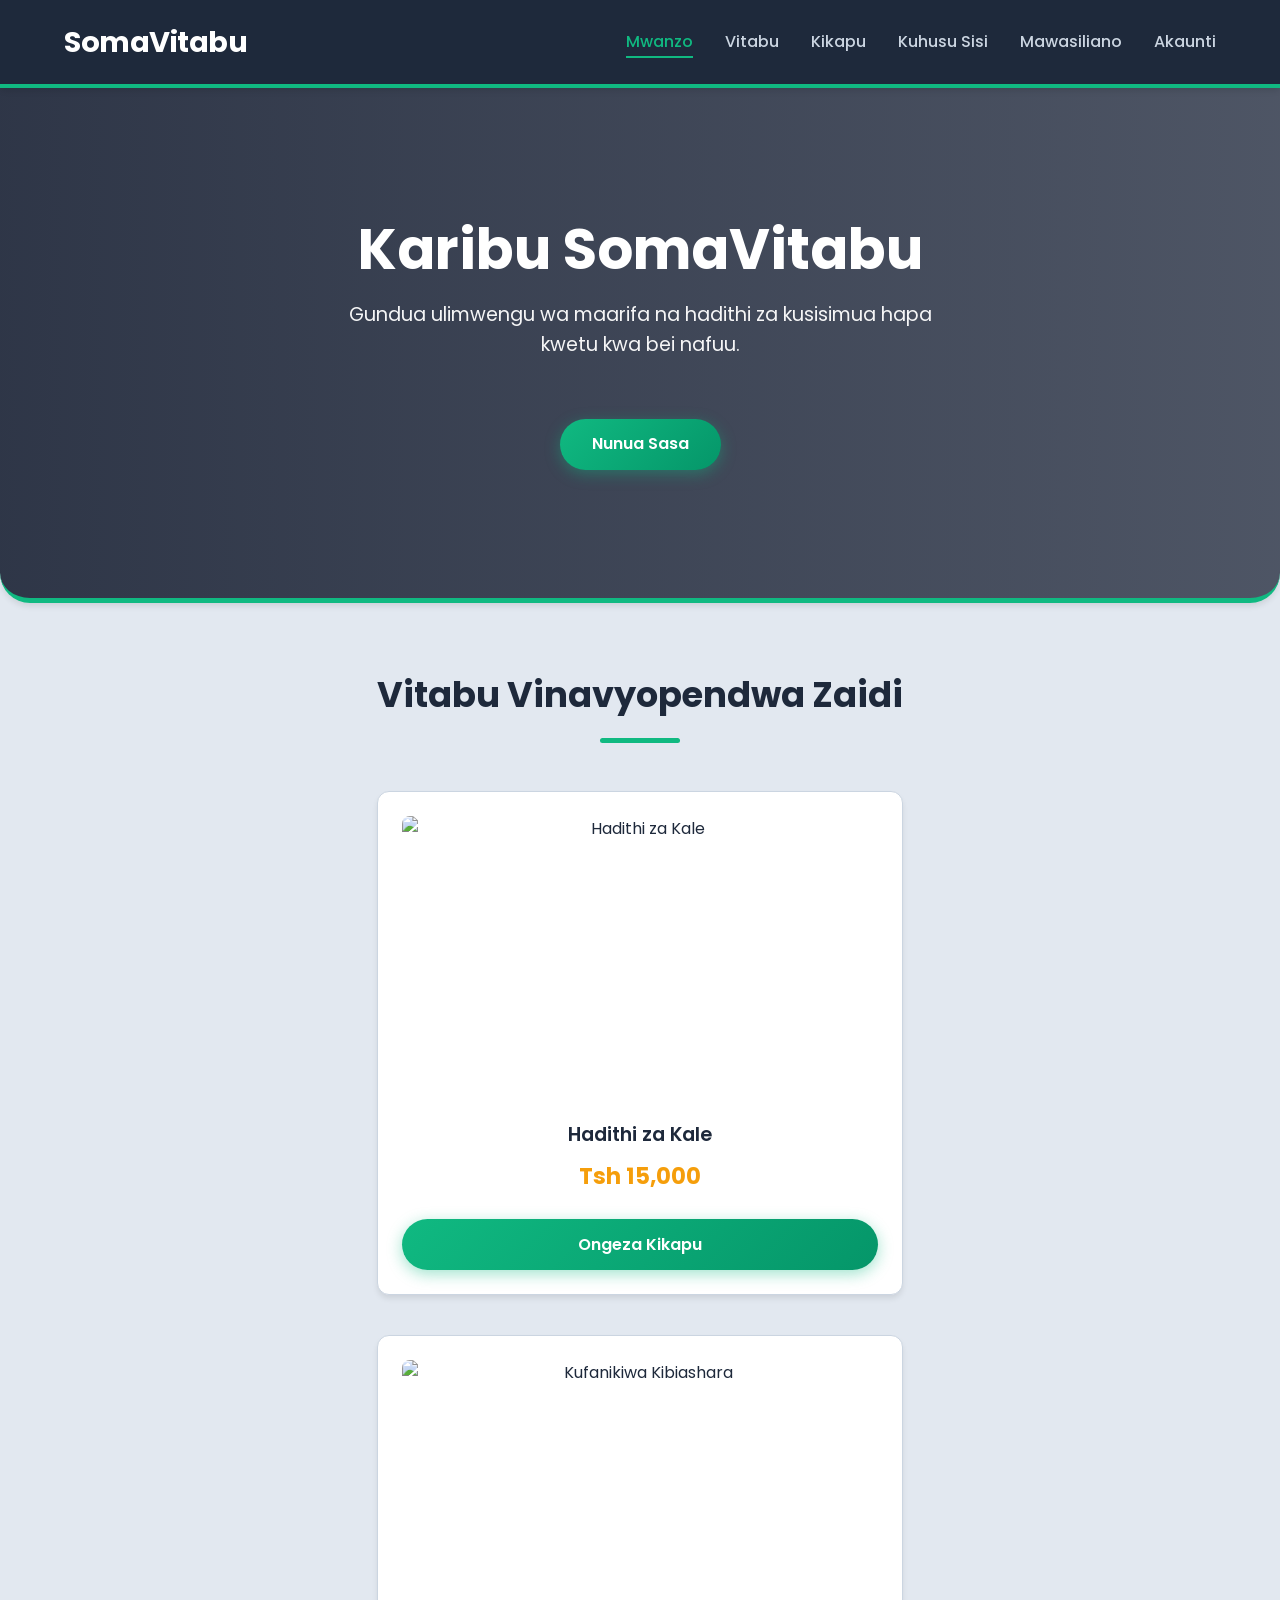
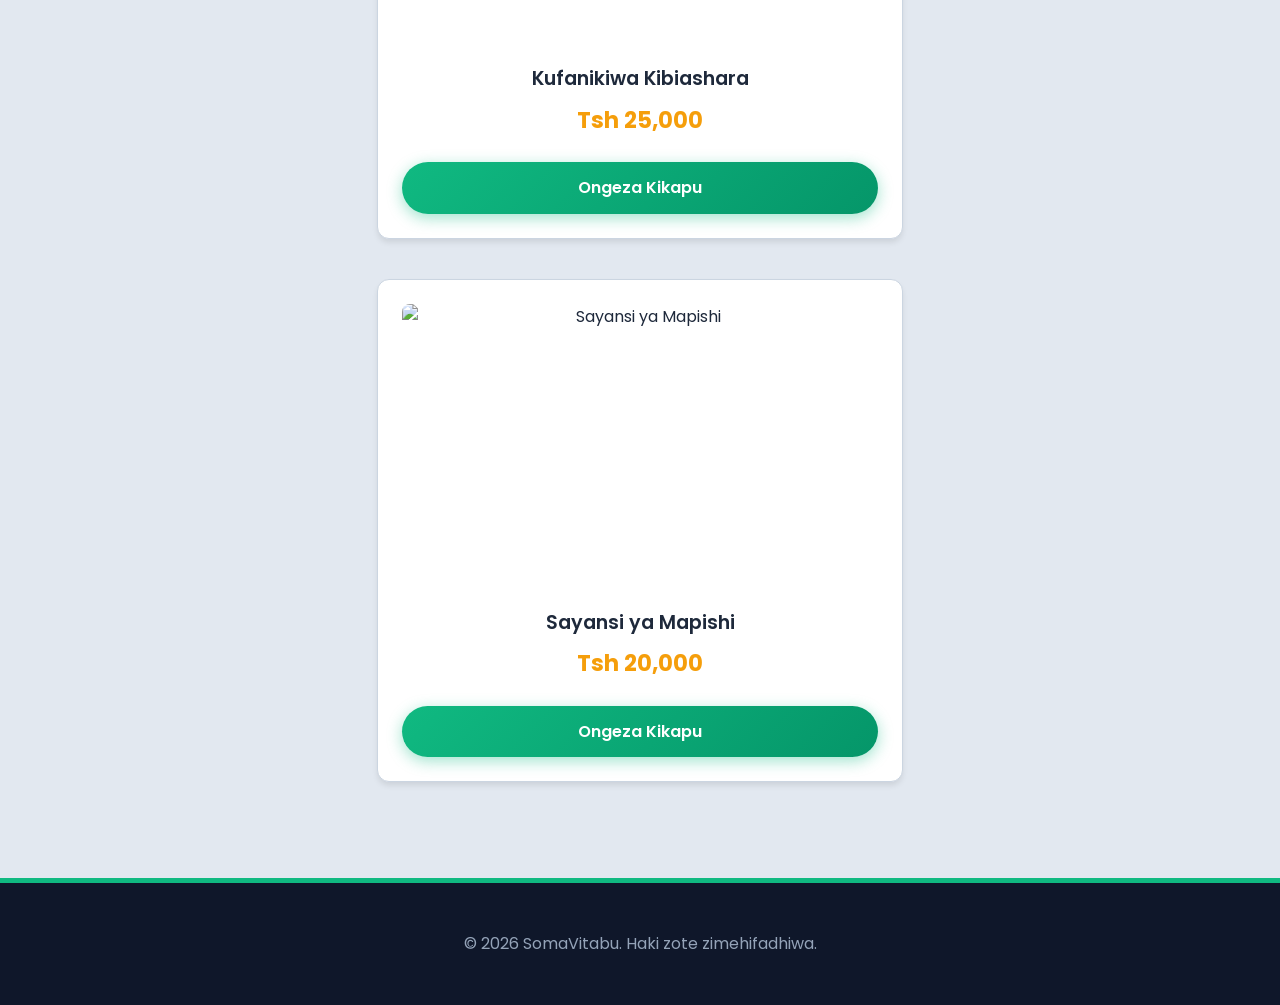
==== index.html @ a55e9d4b "Initial commit: Online Books Store website" ====
<!DOCTYPE html>
<html lang="sw">
<head>
    <meta charset="UTF-8">
    <meta name="viewport" content="width=device-width, initial-scale=1.0">
    <title>SomaVitabu - Ukurasa Mkuu</title>
    <!-- Hapa tunaunganisha faili la CSS -->
    <link rel="stylesheet" href="style.css">
</head>
<body>
    <!-- Sehemu ya Juu na Menyu (Header) -->
    <header>
        <a href="index.html" class="logo">SomaVitabu</a>
        <nav>
            <ul>
                <li><a href="index.html" class="active">Mwanzo</a></li>
                <li><a href="vitabu.html">Vitabu</a></li>
                <li><a href="kikapu.html">Kikapu</a></li>
                <li><a href="kuhusu.html">Kuhusu Sisi</a></li>
                <li><a href="mawasiliano.html">Mawasiliano</a></li>
                <li><a href="akaunti.html">Akaunti</a></li>
            </ul>
        </nav>
    </header>

    <!-- Picha Kubwa na Ujumbe wa Kukaribisha -->
    <section class="hero">
        <h1>Karibu SomaVitabu</h1>
        <p>Gundua ulimwengu wa maarifa na hadithi za kusisimua hapa kwetu kwa bei nafuu.</p>
        <br>
        <a href="vitabu.html" class="btn">Nunua Sasa</a>
    </section>

    <!-- Orodha ya Vitabu Vinavyopendwa -->
    <div class="container">
        <h2 class="section-title">Vitabu Vinavyopendwa Zaidi</h2>
        
        <div class="books-grid">
            <!-- Kitabu 1 -->
            <div class="book-card">
                <img src="https://images.unsplash.com/photo-1544947950-fa07a98d237f?auto=format&fit=crop&w=400&q=80" alt="Hadithi za Kale">
                <h3>Hadithi za Kale</h3>
                <p class="book-price">Tsh 15,000</p>
                <a href="kikapu.html" class="btn">Ongeza Kikapu</a>
            </div>
            
            <!-- Kitabu 2 -->
            <div class="book-card">
                <img src="https://images.unsplash.com/photo-1589829085413-56de8ae18c73?auto=format&fit=crop&w=400&q=80" alt="Kufanikiwa Kibiashara">
                <h3>Kufanikiwa Kibiashara</h3>
                <p class="book-price">Tsh 25,000</p>
                <a href="kikapu.html" class="btn">Ongeza Kikapu</a>
            </div>
            
            <!-- Kitabu 3 -->
            <div class="book-card">
                <img src="https://images.unsplash.com/photo-1512820790803-83ca734da794?auto=format&fit=crop&w=400&q=80" alt="Sayansi ya Mapishi">
                <h3>Sayansi ya Mapishi</h3>
                <p class="book-price">Tsh 20,000</p>
                <a href="kikapu.html" class="btn">Ongeza Kikapu</a>
            </div>
        </div>
    </div>

    <!-- Sehemu ya Chini (Footer) -->
    <footer>
        <p>&copy; 2026 SomaVitabu. Haki zote zimehifadhiwa.</p>
    </footer>
</body>
</html>
---- style.css ----
/* style.css - Rangi Zilizoboreshwa (High Contrast & Colorful) */
@import url('https://fonts.googleapis.com/css2?family=Poppins:wght@300;400;500;600;700&display=swap');

:root {
  --primary-color: #10b981; /* Emerald Green (Kijani) */
  --primary-dark: #059669;
  --secondary-color: #f59e0b; /* Amber (Chungwa) */
  --text-main: #1e293b; /* Rangi ya maandishi meusi */
  --text-light: #64748b;
  --bg-color: #e2e8f0; /* Rangi ya kijivu isiyokolea sana (Haitakuwa nyeupe tena) */
  --header-bg: #1e293b; /* Rangi nyeusi/bluu iliyokolea kwa ajili ya Menyu ya Juu */
  --white: #ffffff;
  --shadow-md: 0 4px 6px -1px rgba(0, 0, 0, 0.1);
  --shadow-lg: 0 10px 15px -3px rgba(0, 0, 0, 0.1);
  --radius: 12px;
}

/* Reset basic styles */
* {
  margin: 0;
  padding: 0;
  box-sizing: border-box;
}

body {
  font-family: 'Poppins', sans-serif;
  background-color: var(--bg-color); /* Background itakuwa ya kijivu, sio nyeupe */
  color: var(--text-main);
  line-height: 1.6;
  display: flex;
  flex-direction: column;
  min-height: 100vh;
}

/* Header & Navigation (Imebadilishwa kuwa na Rangi Iliyokolea badala ya Nyeupe) */
header {
  background-color: var(--header-bg); /* Rangi ya giza kwenye menyu */
  box-shadow: var(--shadow-md);
  padding: 1.2rem 5%;
  display: flex;
  justify-content: space-between;
  align-items: center;
  position: sticky;
  top: 0;
  z-index: 100;
  border-bottom: 4px solid var(--primary-color); /* Mstari wa kijani chini ya menyu */
}

.logo {
  font-size: 1.8rem;
  font-weight: 700;
  color: var(--white); /* Logo itakuwa nyeupe */
  text-decoration: none;
  letter-spacing: -0.5px;
}

.logo span {
  color: var(--primary-color); /* Neno "Vitabu" au nusu ya logo inaweza kuwa kijani */
}

nav ul {
  list-style: none;
  display: flex;
  gap: 2rem;
}

nav a {
  text-decoration: none;
  color: #cbd5e1; /* Maandishi ya menyu yakiwa light gray */
  font-weight: 500;
  font-size: 1rem;
  transition: all 0.3s ease;
  position: relative;
}

nav a:hover, nav a.active {
  color: var(--primary-color); /* Yakiguswa yanakuwa kijani */
}

nav a::after {
  content: '';
  position: absolute;
  width: 0%;
  height: 2px;
  background-color: var(--primary-color);
  left: 0;
  bottom: -5px;
  transition: width 0.3s ease;
}

nav a:hover::after, nav a.active::after {
  width: 100%;
}

/* Hero Section */
.hero {
  text-align: center;
  padding: 8rem 1rem;
  /* Hapa picha ipo kwa nyuma, juu yake kuna weusi kidogo (overlay) */
  background: linear-gradient(to right, rgba(15, 23, 42, 0.85), rgba(15, 23, 42, 0.7)), url('https://images.unsplash.com/photo-1524995997946-a1c2e315a42f?ixlib=rb-4.0.3&auto=format&fit=crop&w=1200&q=80') center/cover fixed;
  color: var(--white);
  border-radius: 0 0 30px 30px;
  margin-bottom: 2rem;
  box-shadow: var(--shadow-md);
  border-bottom: 5px solid var(--primary-color);
}

.hero h1 {
  font-size: 3.5rem;
  font-weight: 700;
  margin-bottom: 1rem;
  line-height: 1.2;
}

.hero p {
  font-size: 1.2rem;
  opacity: 0.95;
  max-width: 600px;
  margin: 0 auto 2rem auto;
}

/* Buttons (Vifungo vina rangi nzuri ya Kijani) */
.btn {
  display: inline-block;
  padding: 0.8rem 2rem;
  background: linear-gradient(135deg, var(--primary-color), var(--primary-dark));
  color: var(--white);
  text-decoration: none;
  border-radius: 30px;
  font-weight: 600;
  font-size: 1rem;
  transition: all 0.3s ease;
  border: none;
  cursor: pointer;
  box-shadow: 0 4px 15px rgba(16, 185, 129, 0.4);
}

.btn:hover {
  transform: translateY(-3px);
  box-shadow: 0 8px 25px rgba(16, 185, 129, 0.6);
}

/* Main Content Layout */
.container {
  max-width: 1200px;
  margin: 2rem auto;
  padding: 0 1.5rem;
  flex: 1; 
}

h2.section-title {
  text-align: center;
  margin-bottom: 3rem;
  color: var(--text-main);
  font-size: 2.2rem;
  font-weight: 700;
  position: relative;
}

h2.section-title::after {
  content: '';
  display: block;
  width: 80px;
  height: 5px;
  background: var(--primary-color);
  margin: 15px auto 0 auto;
  border-radius: 5px;
}

/* Grid Layout for Books */
.books-grid {
  display: grid;
  grid-template-columns: repeat(auto-fit, minmax(280px, 1fr));
  gap: 2.5rem;
}

/* Book Card (Kadi ya Kitabu sasa inajitenga na background) */
.book-card {
  background: var(--white); /* Kadi inabaki nyeupe ili vitabu vionekane vizuri */
  padding: 1.5rem;
  border-radius: var(--radius);
  box-shadow: var(--shadow-md);
  text-align: center;
  transition: all 0.4s ease;
  border: 1px solid #cbd5e1; /* Mpaka mzuri kwenye kadi */
  display: flex;
  flex-direction: column;
}

.book-card:hover {
  transform: translateY(-8px);
  box-shadow: var(--shadow-lg);
  border-color: var(--primary-color); /* Kadi inabadilika kuwa ya kijani pembeni ikiguswa */
}

.book-card img {
  width: 100%;
  height: 280px;
  object-fit: cover;
  border-radius: 8px;
  margin-bottom: 1.5rem;
  transition: transform 0.5s ease;
}

.book-card:hover img {
  transform: scale(1.03); 
}

.book-card h3 {
  font-size: 1.2rem;
  color: var(--text-main);
  margin-bottom: 0.5rem;
  font-weight: 600;
}

.book-price {
  color: var(--secondary-color);
  font-size: 1.4rem;
  font-weight: 700;
  margin: auto 0 1.5rem 0;
}

/* Forms (Fomu za Mawasiliano na Akaunti) */
.form-container {
  max-width: 550px;
  margin: 0 auto;
  background: var(--white); /* Fomu pia inabaki nyeupe juu ya background ya kijivu */
  padding: 3rem 2.5rem;
  border-radius: var(--radius);
  box-shadow: var(--shadow-lg);
  border-top: 5px solid var(--primary-color); /* Rangi juu ya fomu */
}

.form-group {
  margin-bottom: 1.5rem;
}

.form-group label {
  display: block;
  margin-bottom: 0.5rem;
  font-weight: 600;
  color: var(--text-main);
  font-size: 0.95rem;
}

.form-group input, .form-group textarea {
  width: 100%;
  padding: 1rem;
  border: 2px solid #e2e8f0;
  border-radius: 8px;
  font-family: inherit;
  font-size: 1rem;
  background-color: #f8fafc;
  transition: all 0.3s ease;
}

.form-group input:focus, .form-group textarea:focus {
  outline: none;
  border-color: var(--primary-color);
  background-color: var(--white);
  box-shadow: 0 0 0 4px rgba(16, 185, 129, 0.15);
}

/* Cart Table (Jedwali la Kikapu) */
.cart-table {
  width: 100%;
  border-collapse: collapse;
  background: var(--white);
  border-radius: var(--radius);
  overflow: hidden;
  box-shadow: var(--shadow-lg);
}

.cart-table th, .cart-table td {
  padding: 1.2rem 1.5rem;
  text-align: left;
  border-bottom: 1px solid #e2e8f0;
}

.cart-table th {
  background-color: var(--primary-color); /* Kichwa cha jedwali ni Kijani */
  color: var(--white);
  font-weight: 600;
  font-size: 1rem;
  text-transform: uppercase;
  letter-spacing: 0.5px;
}

.cart-table td {
  vertical-align: middle;
}

.cart-table img {
  border-radius: 6px;
  box-shadow: var(--shadow-sm);
}

/* Footer (Sehemu ya Chini inakuwa nyeusi sana kuvutia) */
footer {
  background-color: #0f172a; /* Rangi nyeusi sana */
  color: #94a3b8;
  text-align: center;
  padding: 3rem 0;
  margin-top: 4rem;
  border-top: 5px solid var(--primary-color);
}

footer p {
  font-size: 1rem;
}
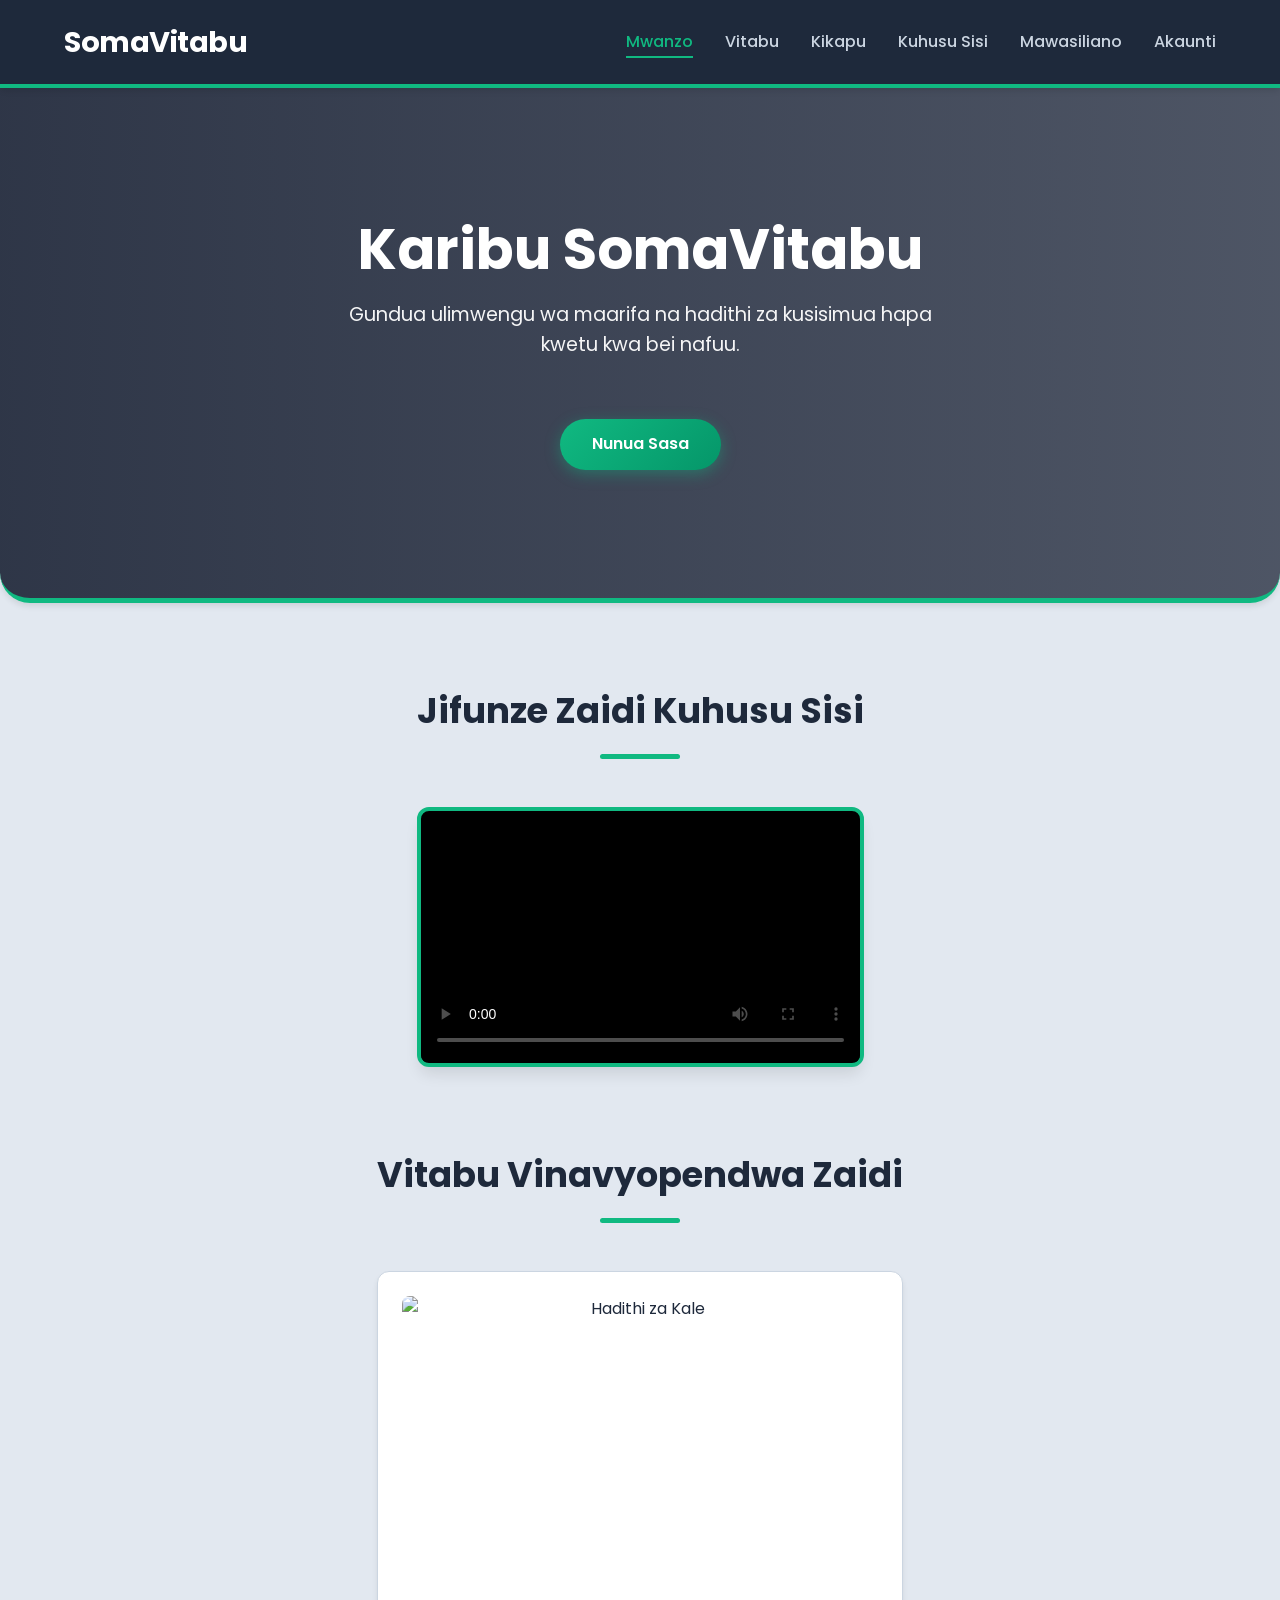
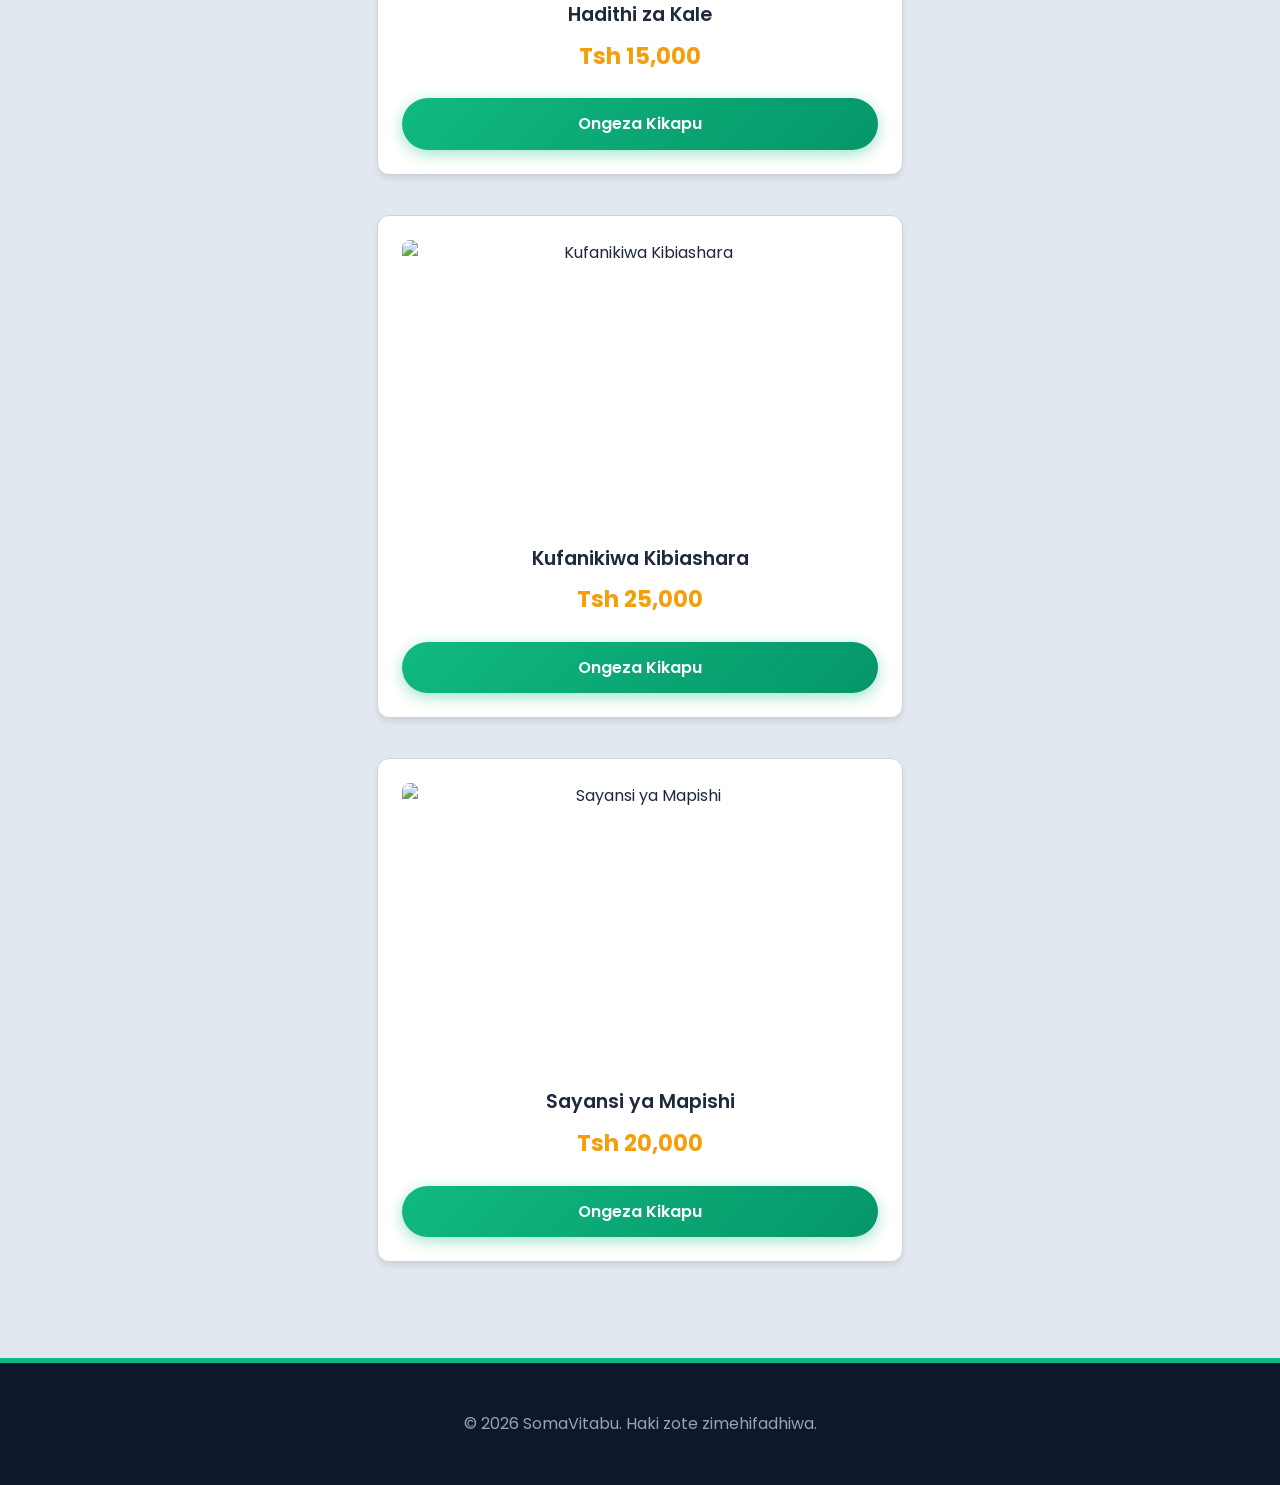
==== commit 873957c2: "Ongeza mwonekano wa simu na video" ====
--- a/index.html
+++ b/index.html
@@ -29,6 +29,18 @@
         <p>Gundua ulimwengu wa maarifa na hadithi za kusisimua hapa kwetu kwa bei nafuu.</p>
         <br>
         <a href="vitabu.html" class="btn">Nunua Sasa</a>
+    </section>
+
+    <!-- Sehemu ya Video -->
+    <section class="video-section">
+        <h2 class="section-title">Jifunze Zaidi Kuhusu Sisi</h2>
+        <div class="video-container">
+            <!-- Tunatumia video ya mfano. Unaweza kubadilisha 'src' kuweka video yako -->
+            <video controls poster="https://images.unsplash.com/photo-1481627834876-b7833e8f5570?auto=format&fit=crop&w=800&q=80">
+                <source src="https://www.w3schools.com/html/mov_bbb.mp4" type="video/mp4">
+                Kivinjari chako hakikubali kuonyesha video.
+            </video>
+        </div>
     </section>
 
     <!-- Orodha ya Vitabu Vinavyopendwa -->
--- a/style.css
+++ b/style.css
@@ -308,3 +308,72 @@
 footer p {
   font-size: 1rem;
 }
+
+/* Sehemu ya Video */
+.video-section {
+  text-align: center;
+  margin: 3rem auto;
+  max-width: 800px;
+  padding: 0 1.5rem;
+}
+
+.video-container {
+  position: relative;
+  width: 100%;
+  padding-bottom: 56.25%; /* Uwiano wa 16:9 (Aspect Ratio) */
+  background: #000;
+  border-radius: var(--radius);
+  overflow: hidden;
+  box-shadow: var(--shadow-lg);
+  border: 4px solid var(--primary-color);
+}
+
+.video-container iframe, .video-container video {
+  position: absolute;
+  top: 0;
+  left: 0;
+  width: 100%;
+  height: 100%;
+}
+
+/* Media Queries kwa ajili ya Simu na Vifaa Vidogo (Mobile Responsiveness) */
+@media screen and (max-width: 768px) {
+  header {
+    flex-direction: column;
+    padding: 1rem;
+    gap: 1rem;
+  }
+  
+  nav ul {
+    flex-wrap: wrap;
+    justify-content: center;
+    gap: 1rem;
+  }
+  
+  .hero {
+    padding: 4rem 1rem;
+  }
+  
+  .hero h1 {
+    font-size: 2.2rem;
+  }
+  
+  .hero p {
+    font-size: 1rem;
+  }
+  
+  .books-grid {
+    grid-template-columns: 1fr;
+  }
+  
+  .form-container {
+    padding: 2rem 1.5rem;
+  }
+  
+  /* Jedwali la Kikapu kwenye simu (Kuruhusu kusogeza pembeni) */
+  .cart-table {
+    display: block;
+    overflow-x: auto;
+    white-space: nowrap;
+  }
+}
